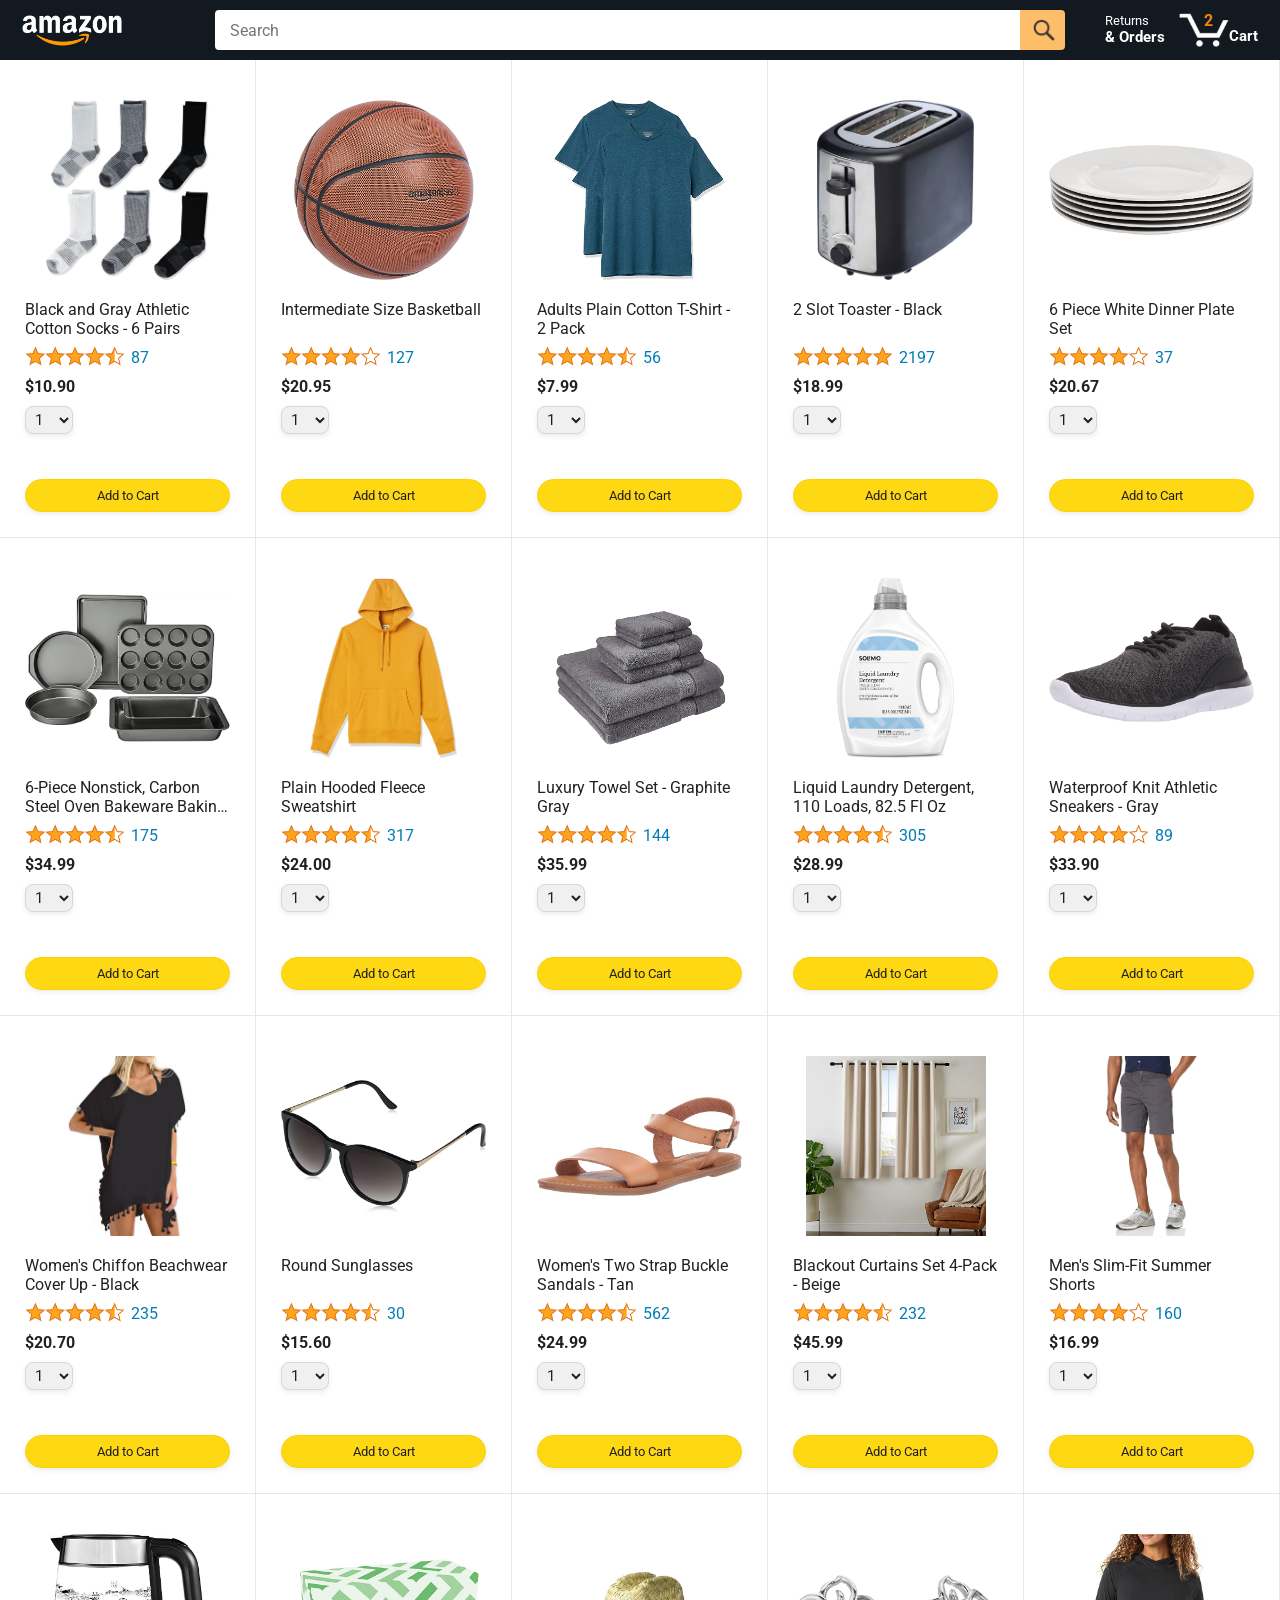
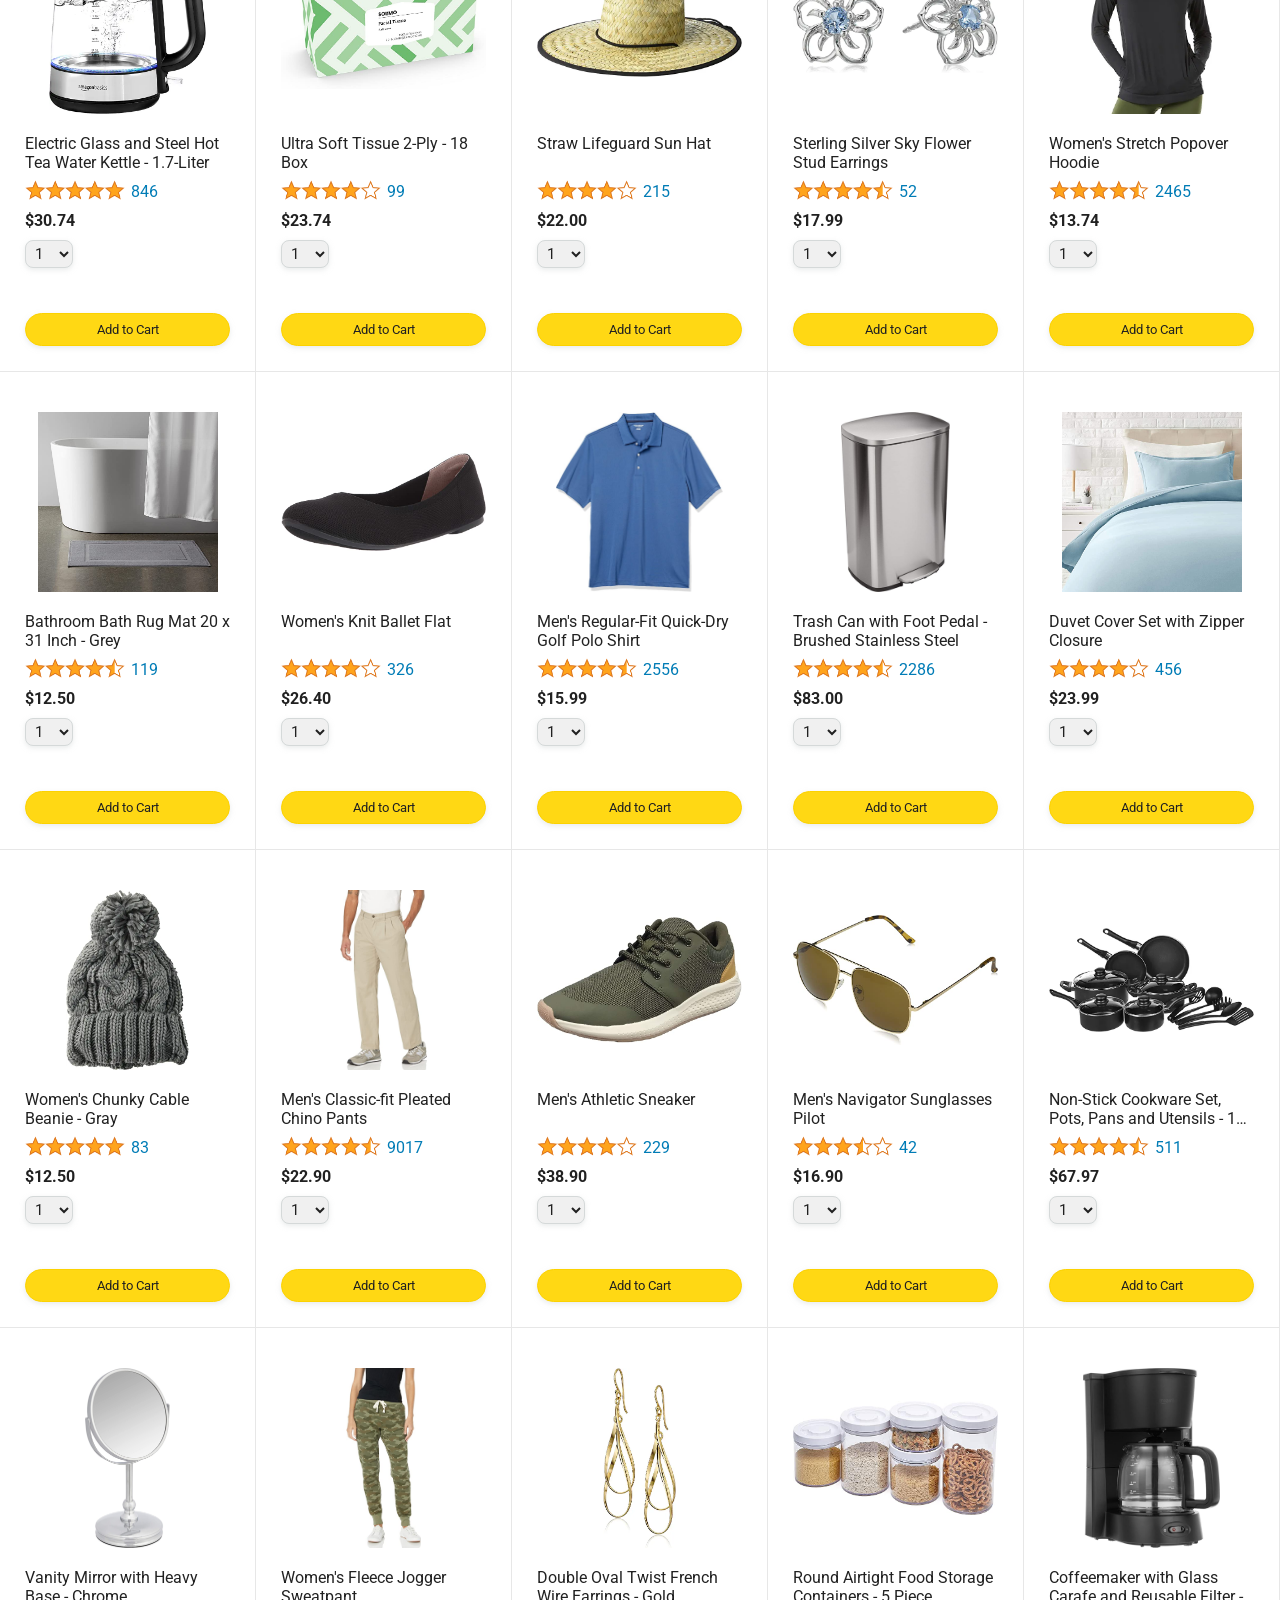
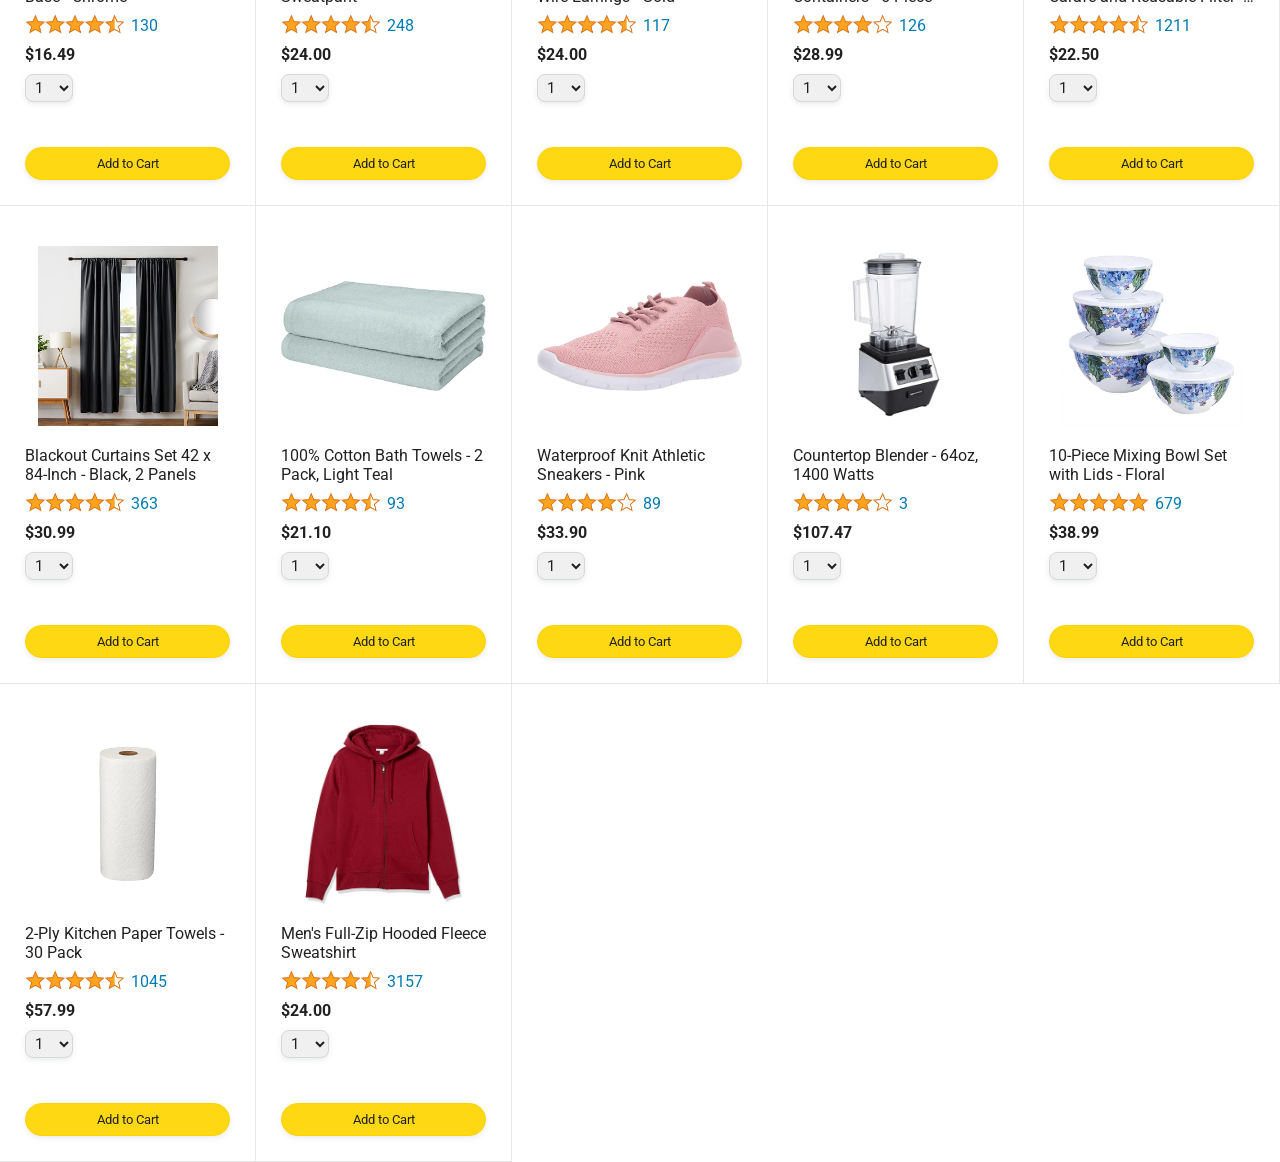
==== index.html @ 288c08c2 "Renamed the amazon.html file to index.html to fix the Github page 404 error for my amazon clone" ====
<!DOCTYPE html>
<html>
  <head>
    <title>Amazon Project</title>

    <!-- This code is needed for responsive design to work.
      (Responsive design = make the website look good on
      smaller screen sizes like a phone or a tablet). -->
    <meta name="viewport" content="width=device-width, initial-scale=1">

    <!-- Load a font called Roboto from Google Fonts. -->
    <link rel="preconnect" href="https://fonts.googleapis.com">
    <link rel="preconnect" href="https://fonts.gstatic.com" crossorigin>
    <link href="https://fonts.googleapis.com/css2?family=Roboto:wght@400;500;700&display=swap" rel="stylesheet">

    <!-- Here are the CSS files for this page. -->
    <link rel="stylesheet" href="styles/shared/general.css">
    <link rel="stylesheet" href="styles/shared/amazon-header.css">
    <link rel="stylesheet" href="styles/pages/amazon.css">
  </head>
  <body>
    <div class="amazon-header">
      <div class="amazon-header-left-section">
        <a href="amazon.html" class="header-link">
          <img class="amazon-logo"
            src="images/amazon-logo-white.png">
          <img class="amazon-mobile-logo"
            src="images/amazon-mobile-logo-white.png">
        </a>
      </div>

      <div class="amazon-header-middle-section">
        <input class="search-bar" type="text" placeholder="Search">

        <button class="search-button">
          <img class="search-icon" src="images/icons/search-icon.png">
        </button>
      </div>

      <div class="amazon-header-right-section">
        <a class="orders-link header-link" href="orders.html">
          <span class="returns-text">Returns</span>
          <span class="orders-text">& Orders</span>
        </a>

        <a class="cart-link header-link" href="checkout.html">
          <img class="cart-icon" src="images/icons/cart-icon.png">
          <div class="cart-quantity js-cart-quantity"></div>
          <div class="cart-text">Cart</div>
        </a>
      </div>
    </div>
    
    <div class="main">
      <div class="products-grid js-products-grid">
        
      </div>
    </div>

    <!-- <script src="data/products.js"></script> -->
    <script src="scripts/amazon.js" type="module"></script>
  </body>
</html>
---- styles/shared/general.css ----
body {
  font-family: Roboto, Arial;
  color: rgb(33, 33, 33);
  /* The <body> element has a default margin of 8px
     on all sides. This removes the default margins. */
  margin: 0;
}

/* <p> elements have a default margin on the top
   and bottom. This removes the default margins. */
p {
  margin: 0;
}

button {
  cursor: pointer;
}

select {
  cursor: pointer;
}

input, select, button {
  font-family: Roboto, Arial;
}

.button-primary {
  color: rgb(33, 33, 33);
  background-color: rgb(255, 216, 20);
  border: 1px solid rgb(252, 210, 0);
  border-radius: 8px;
  cursor: pointer;
  box-shadow: 0 2px 5px rgba(213, 217, 217, 0.5);
}

.button-primary:hover {
  background-color: rgb(247, 202, 0);
  border: 1px solid rgb(242, 194, 0);
}

.button-primary:active {
  background: rgb(255, 216, 20);
  border-color: rgb(252, 210, 0);
  box-shadow: none;
}

.button-secondary {
  color: rgb(33, 33, 33);
  background: white;
  border: 1px solid rgb(213, 217, 217);
  border-radius: 8px;
  cursor: pointer;
  box-shadow: 0 2px 5px rgba(213, 217, 217, 0.5);
}

.button-secondary:hover {
  background-color: rgb(247, 250, 250);
}

.button-secondary:active {
  background-color: rgb(237, 253, 255);
  box-shadow: none;
}

/* These styles will limit text to 2 lines. Anything
   beyond 2 lines will be replaced with "..."
   You can find this code by using an A.I. tool or by
   searching in Google.
   https://css-tricks.com/almanac/properties/l/line-clamp/ */
.limit-text-to-2-lines {
  display: -webkit-box;
  -webkit-line-clamp: 2;
  -webkit-box-orient: vertical;
  overflow: hidden;
}

.link-primary {
  color: rgb(1, 124, 182);
  cursor: pointer;
}

.link-primary:hover {
  color: rgb(196, 80, 0);
}

/* Styles for dropdown selectors. */
select {
  color: rgb(33, 33, 33);
  background-color: rgb(240, 240, 240);
  border: 1px solid rgb(213, 217, 217);
  border-radius: 8px;
  padding: 3px 5px;
  font-size: 15px;
  cursor: pointer;
  box-shadow: 0 2px 5px rgba(213, 217, 217, 0.5);
}

select:focus,
input:focus {
  outline: 2px solid rgb(255, 153, 0);
}
---- styles/shared/amazon-header.css ----
.amazon-header {
  background-color: rgb(19, 25, 33);
  color: white;
  padding-left: 15px;
  padding-right: 15px;

  display: flex;
  align-items: center;
  justify-content: space-between;

  position: fixed;
  top: 0;
  left: 0;
  right: 0;
  height: 60px;
}

.amazon-header-left-section {
  width: 180px;
}

@media (max-width: 800px) {
  .amazon-header-left-section {
    width: unset;
  }
}

.header-link {
  display: inline-block;
  padding: 6px;
  border-radius: 2px;
  cursor: pointer;
  text-decoration: none;
  border: 1px solid rgba(0, 0, 0, 0);
}

.header-link:hover {
  border: 1px solid white;
}

.amazon-logo {
  width: 100px;
  margin-top: 5px;
}

.amazon-mobile-logo {
  display: none;
}

@media (max-width: 575px) {
  .amazon-logo {
    display: none;
  }

  .amazon-mobile-logo {
    display: block;
    height: 35px;
    margin-top: 5px;
  }
}

.amazon-header-middle-section {
  flex: 1;
  max-width: 850px;
  margin-left: 10px;
  margin-right: 10px;
  display: flex;
}

.search-bar {
  flex: 1;
  width: 0;
  font-size: 16px;
  height: 38px;
  padding-left: 15px;
  border: none;
  border-top-left-radius: 4px;
  border-bottom-left-radius: 4px;
  border-top-right-radius: 0;
  border-bottom-right-radius: 0;
}

.search-button {
  background-color: rgb(254, 189, 105);
  border: none;
  width: 45px;
  height: 40px;
  border-top-right-radius: 4px;
  border-bottom-right-radius: 4px;
  flex-shrink: 0;
}

.search-icon {
  height: 22px;
  margin-left: 2px;
  margin-top: 3px;
}

.amazon-header-right-section {
  width: 180px;
  flex-shrink: 0;
  display: flex;
  justify-content: end;
}

.orders-link {
  color: white;
}

.returns-text {
  display: block;
  font-size: 13px;
}

.orders-text {
  display: block;
  font-size: 15px;
  font-weight: 700;
}

.cart-link {
  color: white;
  display: flex;
  align-items: center;
  position: relative;
}

.cart-icon {
  width: 50px;
}

.cart-text {
  margin-top: 12px;
  font-size: 15px;
  font-weight: 700;
}

.cart-quantity {
  color: rgb(240, 136, 4);
  font-size: 16px;
  font-weight: 700;

  position: absolute;
  top: 4px;
  left: 22px;
  
  width: 26px;
  text-align: center;
}
---- styles/pages/amazon.css ----
.main {
  margin-top: 60px;
}

.products-grid {
  display: grid;

  /* - In CSS Grid, 1fr means a column will take up the
       remaining space in the grid.
     - If we write 1fr 1fr ... 1fr; 8 times, this will
       divide the grid into 8 columns, each taking up an
       equal amount of the space.
     - repeat(8, 1fr); is a shortcut for repeating "1fr"
       8 times (instead of typing out "1fr" 8 times).
       repeat(...) is a special property that works with
       display: grid; */
  grid-template-columns: repeat(8, 1fr);
}

/* @media is used to create responsive design (making the
   website look good on any screen size). This @media
   means when the screen width is 2000px or less, we
   will divide the grid into 7 columns instead of 8. */
@media (max-width: 2000px) {
  .products-grid {
    grid-template-columns: repeat(7, 1fr);
  }
}

/* This @media means when the screen width is 1600px or
   less, we will divide the grid into 6 columns. */
@media (max-width: 1600px) {
  .products-grid {
    grid-template-columns: repeat(6, 1fr);
  }
}

@media (max-width: 1300px) {
  .products-grid {
    grid-template-columns: repeat(5, 1fr);
  }
}

@media (max-width: 1000px) {
  .products-grid {
    grid-template-columns: repeat(4, 1fr);
  }
}

@media (max-width: 800px) {
  .products-grid {
    grid-template-columns: repeat(3, 1fr);
  }
}

@media (max-width: 575px) {
  .products-grid {
    grid-template-columns: repeat(2, 1fr);
  }
}

@media (max-width: 450px) {
  .products-grid {
    grid-template-columns: 1fr;
  }
}

.product-container {
  padding-top: 40px;
  padding-bottom: 25px;
  padding-left: 25px;
  padding-right: 25px;

  border-right: 1px solid rgb(231, 231, 231);
  border-bottom: 1px solid rgb(231, 231, 231);

  display: flex;
  flex-direction: column;
}

.product-image-container {
  display: flex;
  justify-content: center;
  align-items: center;

  height: 180px;
  margin-bottom: 20px;
}

.product-image {
  /* Images will overflow their container by default. To
    prevent this, we set max-width and max-height to 100%
    so they stay inside their container. */
  max-width: 100%;
  max-height: 100%;
}

.product-name {
  height: 40px;
  margin-bottom: 5px;
}

.product-rating-container {
  display: flex;
  align-items: center;
  margin-bottom: 10px;
}

.product-rating-stars {
  width: 100px;
  margin-right: 6px;
}

.product-rating-count {
  color: rgb(1, 124, 182);
  cursor: pointer;
  margin-top: 3px;
}

.product-price {
  font-weight: 700;
  margin-bottom: 10px;
}

.product-quantity-container {
  margin-bottom: 17px;
}

.product-spacer {
  flex: 1;
}

.added-to-cart {
  color: rgb(6, 125, 98);
  font-size: 16px;
  display: flex;
  align-items: center;
  margin-bottom: 8px;
  opacity: 0;
}
.display-added{
  color: rgb(6, 125, 98);
  font-size: 16px;
  display: flex;
  align-items: center;
  margin-bottom: 8px;
  opacity: 1;
}

.added-to-cart img {
  height: 20px;
  margin-right: 5px;
}

.add-to-cart-button {
  width: 100%;
  padding: 8px;
  border-radius: 50px;
}
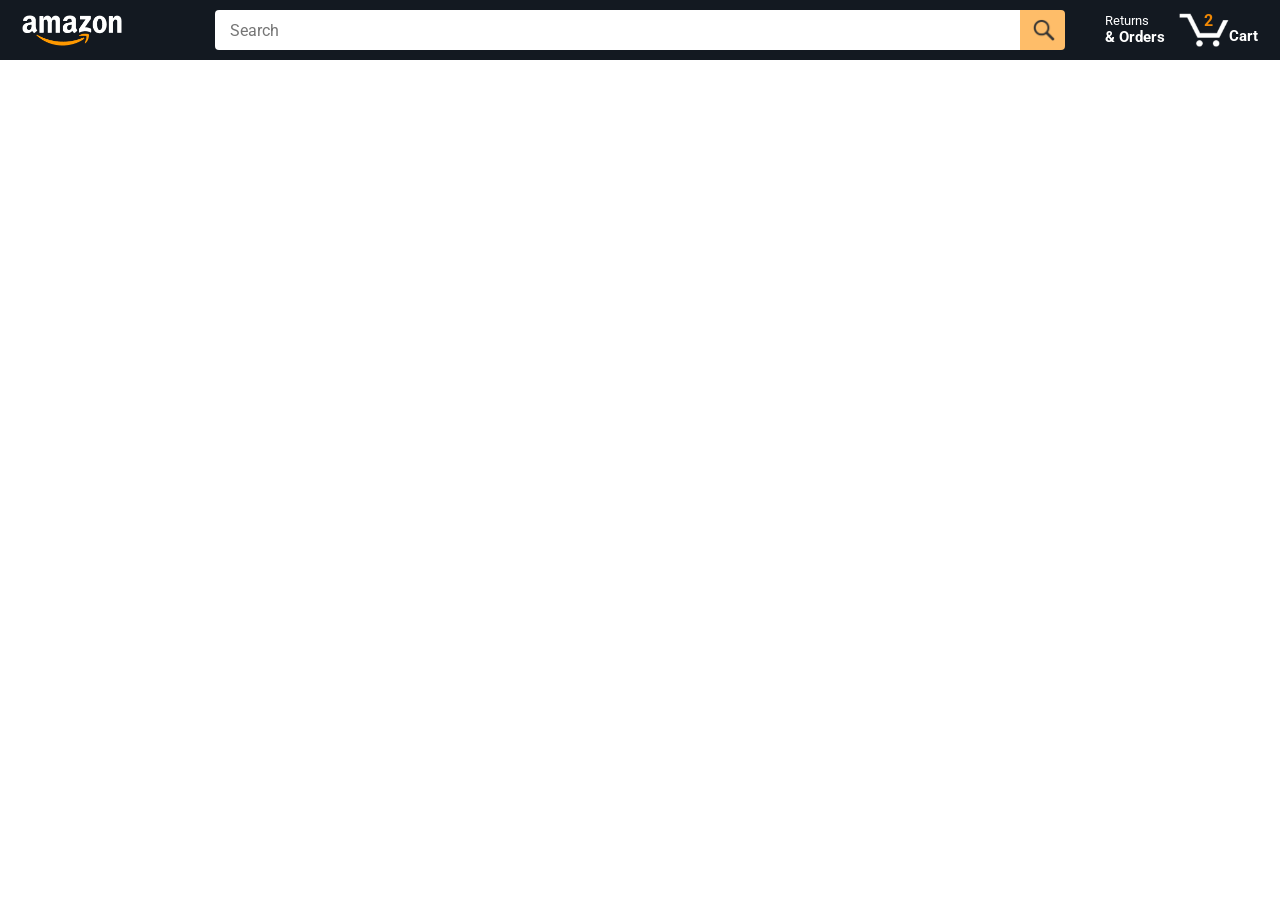
==== commit 6acb2b13: "Added the functionality of search bar with the keywords and responsive drop down suggestion list." ====
--- a/index.html
+++ b/index.html
@@ -21,7 +21,7 @@
   <body>
     <div class="amazon-header">
       <div class="amazon-header-left-section">
-        <a href="amazon.html" class="header-link">
+        <a href="index.html" class="header-link">
           <img class="amazon-logo"
             src="images/amazon-logo-white.png">
           <img class="amazon-mobile-logo"
@@ -29,8 +29,11 @@
         </a>
       </div>
 
-      <div class="amazon-header-middle-section">
-        <input class="search-bar" type="text" placeholder="Search">
+      <div class="amazon-header-middle-section search-container">
+        
+        <input class="search-bar" type="text" placeholder="Search" autocomplete="on">
+
+        <div class="suggestions"></div>
 
         <button class="search-button">
           <img class="search-icon" src="images/icons/search-icon.png">
@@ -59,5 +62,6 @@
 
     <!-- <script src="data/products.js"></script> -->
     <script src="scripts/amazon.js" type="module"></script>
+    <script src="scripts/searchBar.js" type="module"></script>
   </body>
 </html>
--- a/styles/shared/amazon-header.css
+++ b/styles/shared/amazon-header.css
@@ -79,6 +79,9 @@
   border-top-right-radius: 0;
   border-bottom-right-radius: 0;
 }
+.search-bar:focus{
+  outline: none;
+}
 
 .search-button {
   background-color: rgb(254, 189, 105);
@@ -147,3 +150,27 @@
   width: 26px;
   text-align: center;
 }
+.order-quantity {
+  font-size: 15px;
+  font-weight: bolder;
+
+  position: absolute;
+  top: 7px;
+  left: 20px;
+  
+  width: 15px;
+  text-align: center;
+  background-color: rgb(180, 95, 10);
+  color: #ffffff;
+  padding: 2px 6px;
+  border-radius: 2px 5px 0px 0px;
+  display: inline-block;
+  text-align: center;
+
+}
+
+.delivery-icon{
+  height: 40px;
+  width : 80px;
+  border-radius: 5px;
+}
--- a/styles/pages/amazon.css
+++ b/styles/pages/amazon.css
@@ -63,6 +63,12 @@
   .products-grid {
     grid-template-columns: 1fr;
   }
+  .icon{
+    display: none;
+  }
+  .searchText{
+    font-size: 14px;
+  }
 }
 
 .product-container {
@@ -157,3 +163,52 @@
   padding: 8px;
   border-radius: 50px;
 }
+
+.extraInfoLink{
+  display: none;
+}
+.product-container:hover .extraInfoLink{
+  display: initial;
+  transition: all 0.35 ease-in-out;
+}
+
+.search-container{
+ position:relative;
+}
+
+.suggestions{
+  position:absolute;
+  top: 48px;
+  left:0;
+  width:100%;
+  max-height: 500px;
+  background:rgb(220, 190, 40);
+  border-radius:18px;
+  overflow-y: scroll;
+  display:none;
+}
+
+.suggestions.show{
+  display:block;
+}
+
+.suggestion{
+  height:48px;
+  display:flex;
+  align-items:center;
+  gap:15px;
+  padding:0 18px;
+  cursor:pointer;
+  color:black;
+  transition:background .15s;
+}
+
+.suggestion:hover,
+.suggestion.active{
+  background:rgb(248, 218, 84);
+}
+
+.icon{
+  font-size:18px;
+  opacity:.8;
+}
